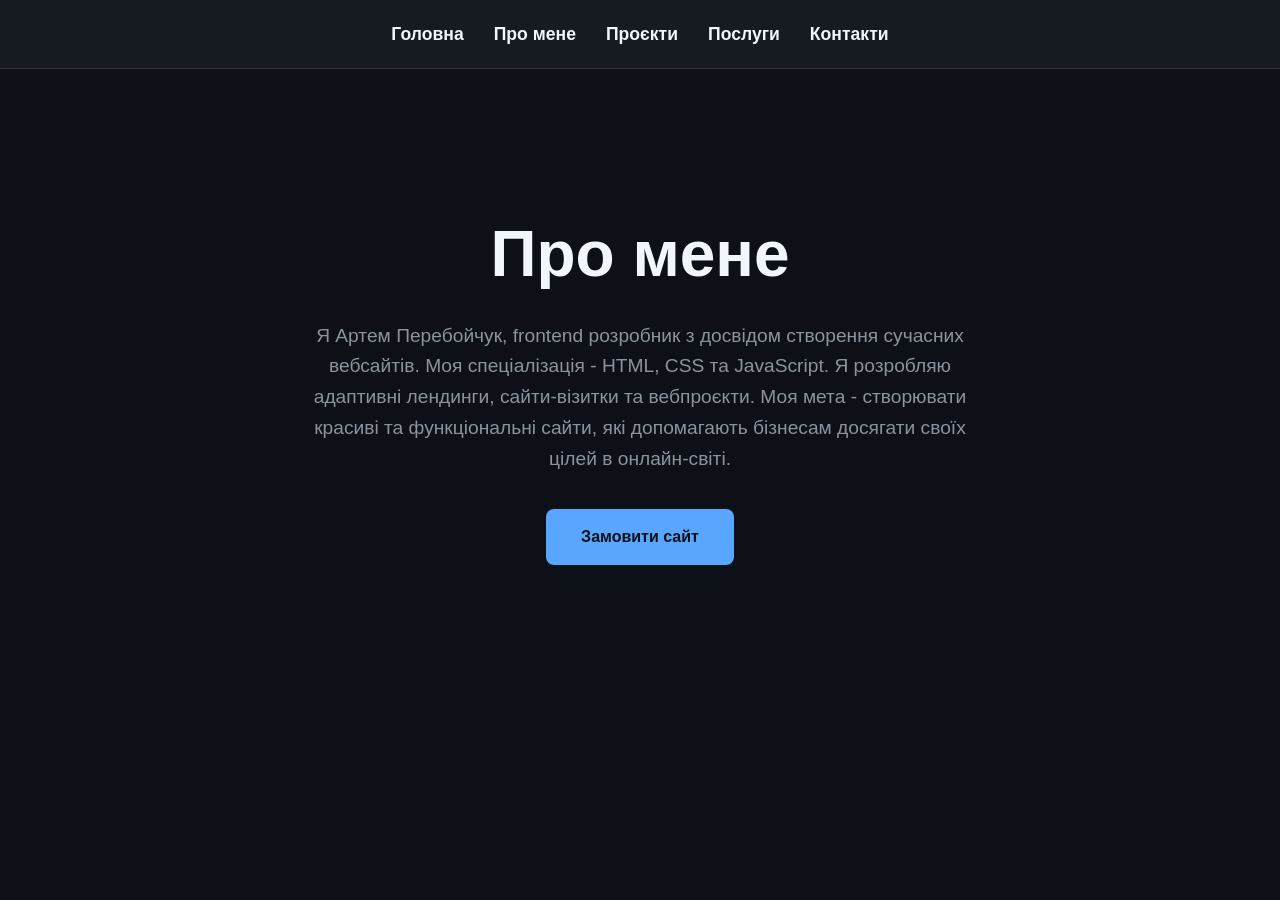
==== about.html @ b131c512 "Add files via upload" ====
<!DOCTYPE html>
<html lang="uk">
<head>
    <meta charset="UTF-8">
    <meta name="viewport" content="width=device-width, initial-scale=1.0">
    <title>Артем Перебойчук | Frontend Developer</title>
    <link rel="stylesheet" href="style.css">
    <link rel="icon" href="icon.png" type="image/png">
</head>
<body>
    <header>
        <nav>
            <ul>
                <li><a href="index.html">Головна</a></li>
                <li><a href="about.html">Про мене</a></li>
                <li><a href="projects.html">Проєкти</a></li>
                <li><a href="services.html">Послуги</a></li>
                <li><a href="contact.html">Контакти</a></li>
            </ul>
        </nav>
    </header>

    <main>
        <section class="hero">
            <h1>Про мене</h1>
            <p>
                Я Артем Перебойчук, frontend розробник з досвідом створення сучасних вебсайтів.
                Моя спеціалізація - HTML, CSS та JavaScript. Я розробляю адаптивні лендинги, сайти-візитки та вебпроєкти.
                Моя мета - створювати красиві та функціональні сайти, які допомагають бізнесам досягати своїх цілей в онлайн-світі.
            </p>
            <a href="contact.html" class="btn">Замовити сайт</a>
        </section>
    </main>
</body>
</html>
---- style.css ----
* {
    margin: 0;
    padding: 0;
    box-sizing: border-box;
}

body {
    font-family: Arial, sans-serif;
    background: #0D1117;
    color: #F0F6FC;
    line-height: 1.6;
}

header {
    padding: 20px 0;
    background: #161B22;
    border-bottom: 1px solid #30363D;
}

nav ul {
    list-style: none;
    display: flex;
    justify-content: center;
    gap: 30px;
}

nav a {
    text-decoration: none;
    color: #F0F6FC;
    transition: color 0.3s ease;
    font-weight: bold;
    font-size: 1.1rem;
}

nav a:hover {
    color: #58A6FF;
}

.hero {
    min-height: 70vh;
    display: flex;
    flex-direction: column;
    justify-content: center;
    align-items: center;
    text-align: center;
    padding: 40px 20px;
}

.hero h1 {
    font-size: 4rem;
    margin-bottom: 15px;
    color: #F0F6FC;
}

.hero h2 {
    color: #58A6FF;
    margin-bottom: 25px;
    font-size: 2rem;
}

.hero p {
    max-width: 700px;
    font-size: 1.2rem;
    color: #8B949E;
    margin-bottom: 35px;
}

.btn {
    background: #58A6FF;
    color: #0D1117;
    text-decoration: none;
    padding: 15px 35px;
    border-radius: 8px;
    font-weight: bold;
    transition: transform 0.3s ease, box-shadow 0.3s ease;
    display: inline-block;
}

.btn:hover {
    transform: translateY(-3px);
    box-shadow: 0 8px 20px rgba(88, 166, 255, 0.4);
}

.stats {
    display: flex;
    justify-content: center;
    gap: 30px;
    flex-wrap: wrap;
    padding: 50px 20px;
    max-width: 1000px;
    margin: 0 auto;
}

.stat-card {
    background: #161B22;
    padding: 30px;
    border-radius: 15px;
    text-align: center;
    border: 1px solid #30363D;
    flex: 1;
    min-width: 250px;
    transition: transform 0.3s ease;
}

.stat-card:hover {
    transform: translateY(-5px);
}

.stat-card h3 {
    color: #58A6FF;
    font-size: 2.5rem;
    margin-bottom: 10px;
}

.container {
    padding: 0 5%;
    margin: 0 auto;
    max-width: 1200px;
}

.page-title {
    text-align: center;
    margin: 50px 0 30px;
    font-size: 2.5rem;
    color: #F0F6FC;
}

.cards-wrap {
    display: flex;
    flex-wrap: wrap;
    gap: 40px;
    justify-content: center;
    perspective: 1000px;
    padding-bottom: 60px;
}

.project-card {
    width: 350px;
    height: 500px;
    position: relative;
    transform-style: preserve-3d;
    transition: transform 0.8s cubic-bezier(0.4, 0.2, 0.2, 1);
    cursor: pointer;
}

.project-card:hover {
    transform: rotateY(180deg);
}

.card-front, .card-back {
    position: absolute;
    width: 100%;
    height: 100%;
    top: 0;
    left: 0;
    border: 1px solid #30363D;
    border-radius: 15px;
    background: #161B22;
    color: #F0F6FC;
    backface-visibility: hidden;
    display: flex;
    flex-direction: column;
    align-items: center;
    justify-content: flex-start;
    padding: 30px 20px;
    box-shadow: 0 10px 30px rgba(0, 0, 0, 0.5);
}

.card-back {
    background: #0D1117;
    transform: rotateY(180deg);
    justify-content: center;
}

.project-card h2 {
    font-size: 1.4rem;
    margin-bottom: 20px;
    color: #58A6FF;
    text-align: center;
}

.project-card p {
    font-size: 1rem;
    color: #8B949E;
    text-align: center;
    margin-bottom: 20px;
}

.img {
    width: 100%;
    height: 180px;
    object-fit: cover;
    border-radius: 8px;
    border: 1px solid #30363D;
    margin-bottom: 20px;
}

.details {
    font-size: 1rem;
    font-weight: bold;
    color: #0D1117;
    text-decoration: none;
    padding: 12px 30px;
    border-radius: 8px;
    background: #58A6FF;
    transition: transform 0.3s ease, box-shadow 0.3s ease;
    margin-top: auto;
    display: inline-block;
}

.details:hover {
    transform: translateY(-3px);
    box-shadow: 0 5px 15px rgba(88, 166, 255, 0.4);
}

/* --- SERVICES PAGE --- */
.services-wrap {
    display: grid;
    grid-template-columns: repeat(auto-fit, minmax(280px, 1fr));
    gap: 30px;
    padding-bottom: 50px;
}

.service-card {
    background: #161B22;
    padding: 40px 30px;
    border-radius: 15px;
    border: 1px solid #30363D;
    text-align: center;
    transition: transform 0.3s ease, box-shadow 0.3s ease;
    display: flex;
    flex-direction: column;
}

.service-card:hover {
    transform: translateY(-10px);
    box-shadow: 0 10px 30px rgba(0, 0, 0, 0.5);
    border-color: #58A6FF;
}

.service-icon {
    font-size: 3rem;
    margin-bottom: 20px;
}

.service-card h2 {
    color: #F0F6FC;
    font-size: 1.5rem;
    margin-bottom: 15px;
}

.service-card p {
    color: #8B949E;
    font-size: 1rem;
    margin-bottom: 25px;
    flex-grow: 1;
}

.service-card .price {
    color: #58A6FF;
    font-weight: bold;
    font-size: 1.2rem;
    padding-top: 15px;
    border-top: 1px solid #30363D;
}

.cta-section {
    text-align: center;
    padding: 60px 20px;
    background: #161B22;
    border-radius: 15px;
    border: 1px solid #30363D;
    margin-bottom: 60px;
}

.cta-section h2 {
    color: #F0F6FC;
    font-size: 2rem;
    margin-bottom: 15px;
}

.cta-section p {
    color: #8B949E;
    font-size: 1.1rem;
    margin-bottom: 30px;
}
/* --- CONTACT PAGE --- */
.contact-wrap {
    display: flex;
    flex-wrap: wrap;
    gap: 40px;
    justify-content: space-between;
    padding-bottom: 60px;
}

.contact-info {
    flex: 1;
    min-width: 300px;
    background: #161B22;
    padding: 40px;
    border-radius: 15px;
    border: 1px solid #30363D;
}

.contact-info h2 {
    color: #F0F6FC;
    margin-bottom: 20px;
    font-size: 1.8rem;
}

.contact-info p {
    color: #8B949E;
    margin-bottom: 30px;
    line-height: 1.6;
}

.info-list {
    list-style: none;
    padding: 0;
}

.info-list li {
    margin-bottom: 15px;
    color: #F0F6FC;
    font-size: 1.1rem;
}

.info-list a {
    color: #58A6FF;
    text-decoration: none;
    transition: color 0.3s ease;
}

.info-list a:hover {
    color: #F0F6FC;
}

.contact-form {
    flex: 1.5;
    min-width: 300px;
    background: #161B22;
    padding: 40px;
    border-radius: 15px;
    border: 1px solid #30363D;
}

.form-group {
    margin-bottom: 20px;
}

.form-group label {
    display: block;
    margin-bottom: 8px;
    color: #F0F6FC;
    font-weight: bold;
}

.form-group input,
.form-group textarea {
    width: 100%;
    padding: 15px;
    background: #0D1117;
    border: 1px solid #30363D;
    border-radius: 8px;
    color: #F0F6FC;
    font-size: 1rem;
    transition: border-color 0.3s ease, box-shadow 0.3s ease;
    font-family: inherit;
}

.form-group input:focus,
.form-group textarea:focus {
    outline: none;
    border-color: #58A6FF;
    box-shadow: 0 0 10px rgba(88, 166, 255, 0.2);
}

.contact-form .btn {
    width: 100%;
    border: none;
    cursor: pointer;
    font-size: 1.1rem;
    margin-top: 10px;
}
@media(max-width: 768px) {
    .cta-section h2 {
        font-size: 1.6rem;
    }
    .hero h1 {
        font-size: 2.5rem;
    }
    nav ul {
        flex-direction: column;
        align-items: center;
        gap: 15px;
    }
    .stats {
        flex-direction: column;
        align-items: center;
    }
    .project-card {
        width: 100%;
        max-width: 350px;
    }
}
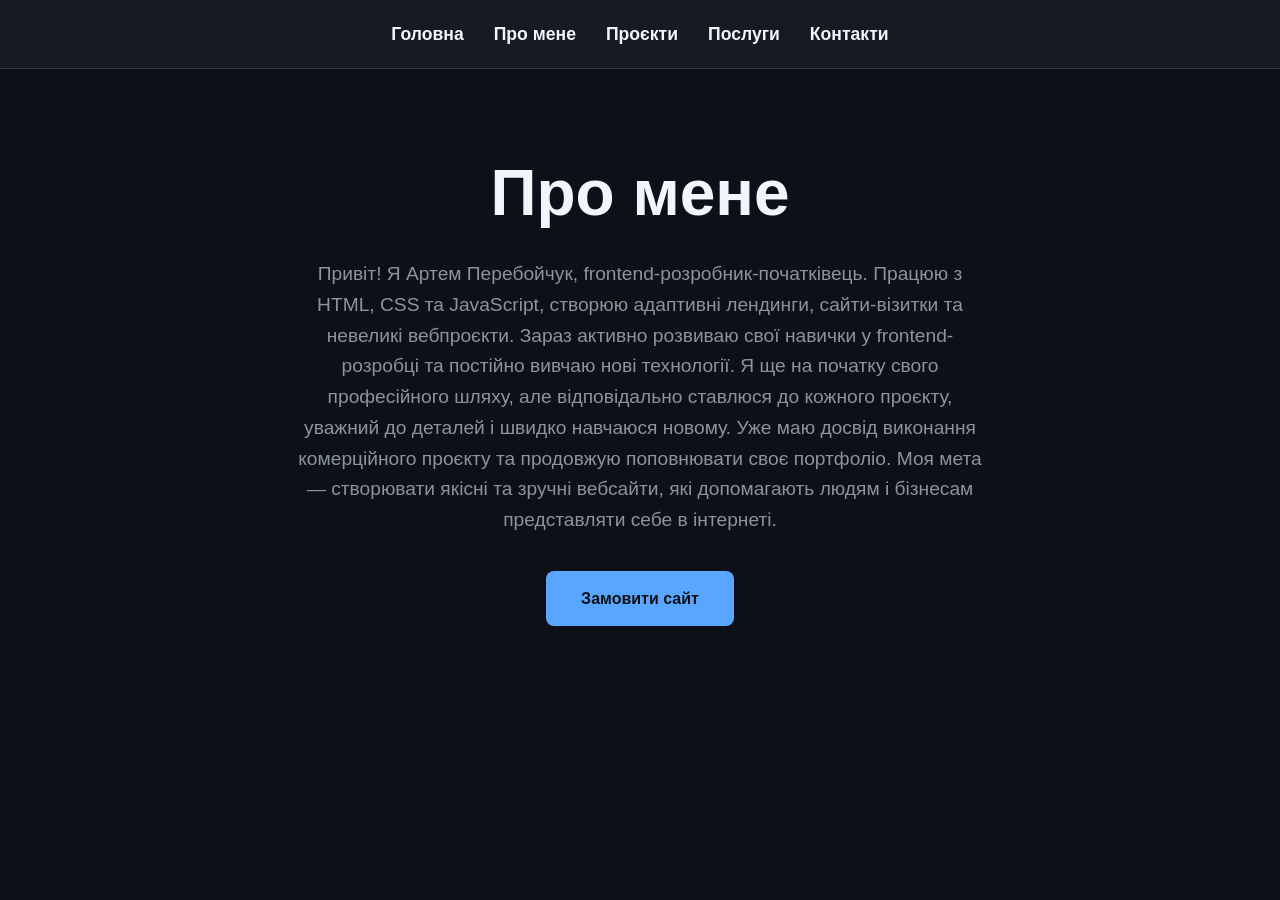
==== commit a5481677: "Revise about page content and structure Updated personal introduction and project experience." ====
--- a/about.html
+++ b/about.html
@@ -24,12 +24,17 @@
         <section class="hero">
             <h1>Про мене</h1>
             <p>
-                Я Артем Перебойчук, frontend розробник з досвідом створення сучасних вебсайтів.
-                Моя спеціалізація - HTML, CSS та JavaScript. Я розробляю адаптивні лендинги, сайти-візитки та вебпроєкти.
-                Моя мета - створювати красиві та функціональні сайти, які допомагають бізнесам досягати своїх цілей в онлайн-світі.
+                Привіт! Я Артем Перебойчук, frontend-розробник-початківець.
+
+                Працюю з HTML, CSS та JavaScript, створюю адаптивні лендинги, сайти-візитки та невеликі вебпроєкти. Зараз активно розвиваю свої навички у frontend-розробці та постійно вивчаю нові технології.
+                
+                Я ще на початку свого професійного шляху, але відповідально ставлюся до кожного проєкту, уважний до деталей і швидко навчаюся новому. Уже маю досвід виконання комерційного проєкту та продовжую поповнювати своє портфоліо.
+                
+                Моя мета — створювати якісні та зручні вебсайти, які допомагають людям і бізнесам представляти себе в інтернеті.
+
             </p>
             <a href="contact.html" class="btn">Замовити сайт</a>
         </section>
     </main>
 </body>
-</html>+</html>
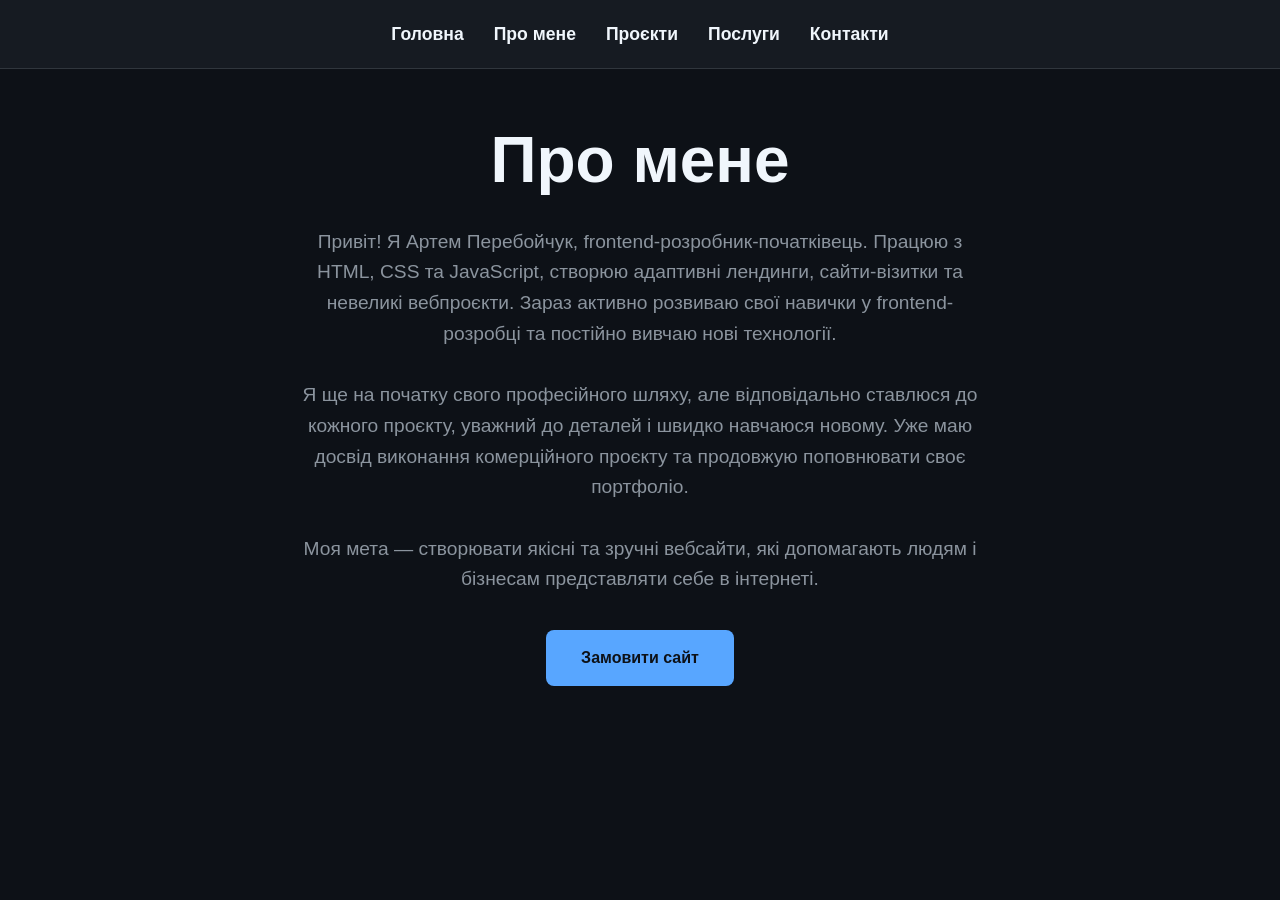
==== commit e62fa318: "Update about.html" ====
--- a/about.html
+++ b/about.html
@@ -26,9 +26,9 @@
             <p>
                 Привіт! Я Артем Перебойчук, frontend-розробник-початківець.
 
-                Працюю з HTML, CSS та JavaScript, створюю адаптивні лендинги, сайти-візитки та невеликі вебпроєкти. Зараз активно розвиваю свої навички у frontend-розробці та постійно вивчаю нові технології.
+                Працюю з HTML, CSS та JavaScript, створюю адаптивні лендинги, сайти-візитки та невеликі вебпроєкти. Зараз активно розвиваю свої навички у frontend-розробці та постійно вивчаю нові технології.<br><br>
                 
-                Я ще на початку свого професійного шляху, але відповідально ставлюся до кожного проєкту, уважний до деталей і швидко навчаюся новому. Уже маю досвід виконання комерційного проєкту та продовжую поповнювати своє портфоліо.
+                Я ще на початку свого професійного шляху, але відповідально ставлюся до кожного проєкту, уважний до деталей і швидко навчаюся новому. Уже маю досвід виконання комерційного проєкту та продовжую поповнювати своє портфоліо.<br><br>
                 
                 Моя мета — створювати якісні та зручні вебсайти, які допомагають людям і бізнесам представляти себе в інтернеті.
 
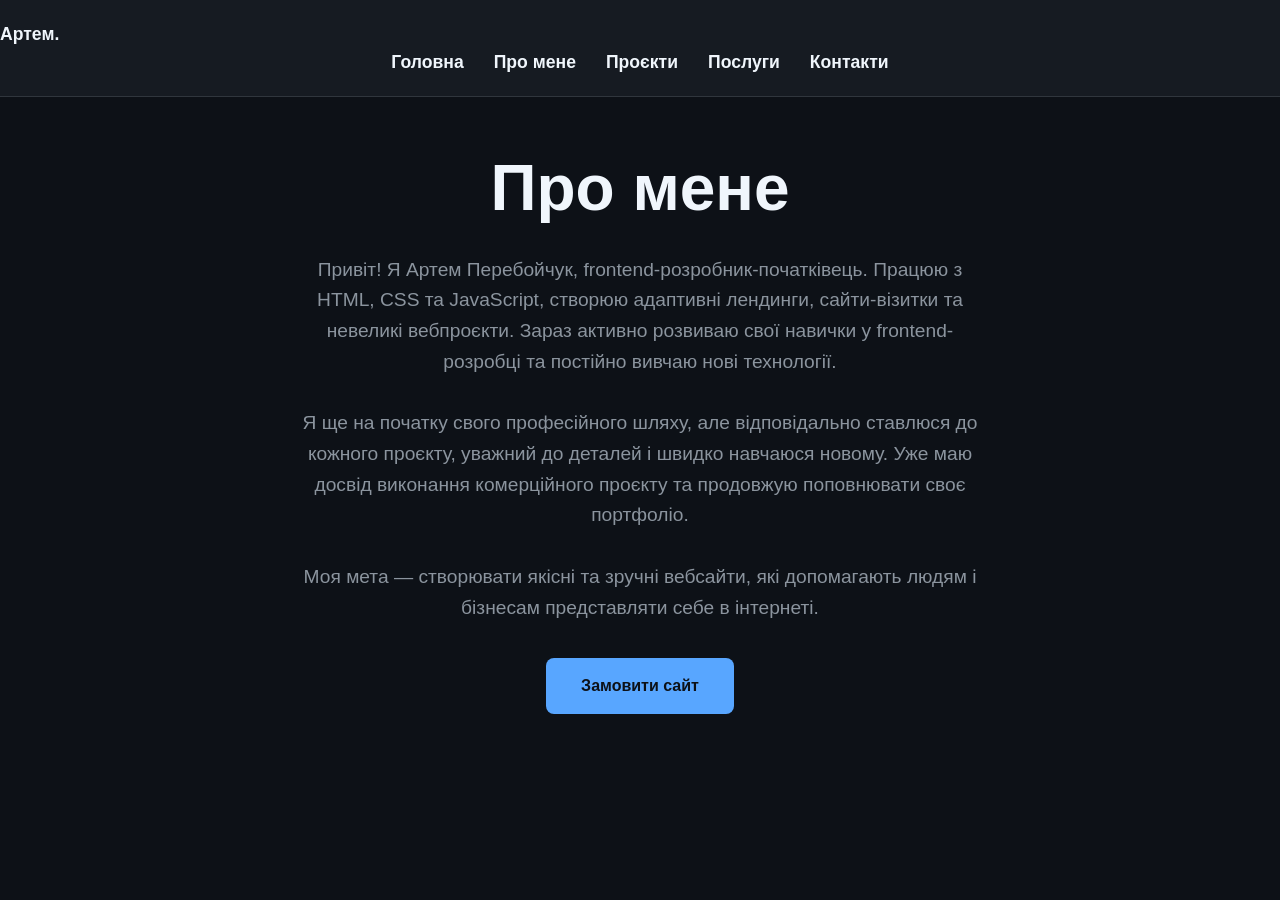
==== commit 63c32460: "Refactor about.html for improved navigation and layout Updated the header and navigation structure, " ====
--- a/about.html
+++ b/about.html
@@ -9,16 +9,24 @@
 </head>
 <body>
     <header>
-        <nav>
-            <ul>
-                <li><a href="index.html">Головна</a></li>
-                <li><a href="about.html">Про мене</a></li>
-                <li><a href="projects.html">Проєкти</a></li>
-                <li><a href="services.html">Послуги</a></li>
-                <li><a href="contact.html">Контакти</a></li>
-            </ul>
-        </nav>
-    </header>
+    <nav>
+        <a href="index.html" class="logo">Артем.</a>
+        
+        <div class="hamburger" id="hamburger">
+            <span></span>
+            <span></span>
+            <span></span>
+        </div>
+
+        <ul id="nav-links">
+            <li><a href="index.html">Головна</a></li>
+            <li><a href="about.html">Про мене</a></li>
+            <li><a href="projects.html">Проєкти</a></li>
+            <li><a href="services.html">Послуги</a></li>
+            <li><a href="contact.html">Контакти</a></li>
+        </ul>
+    </nav>
+</header>
 
     <main>
         <section class="hero">
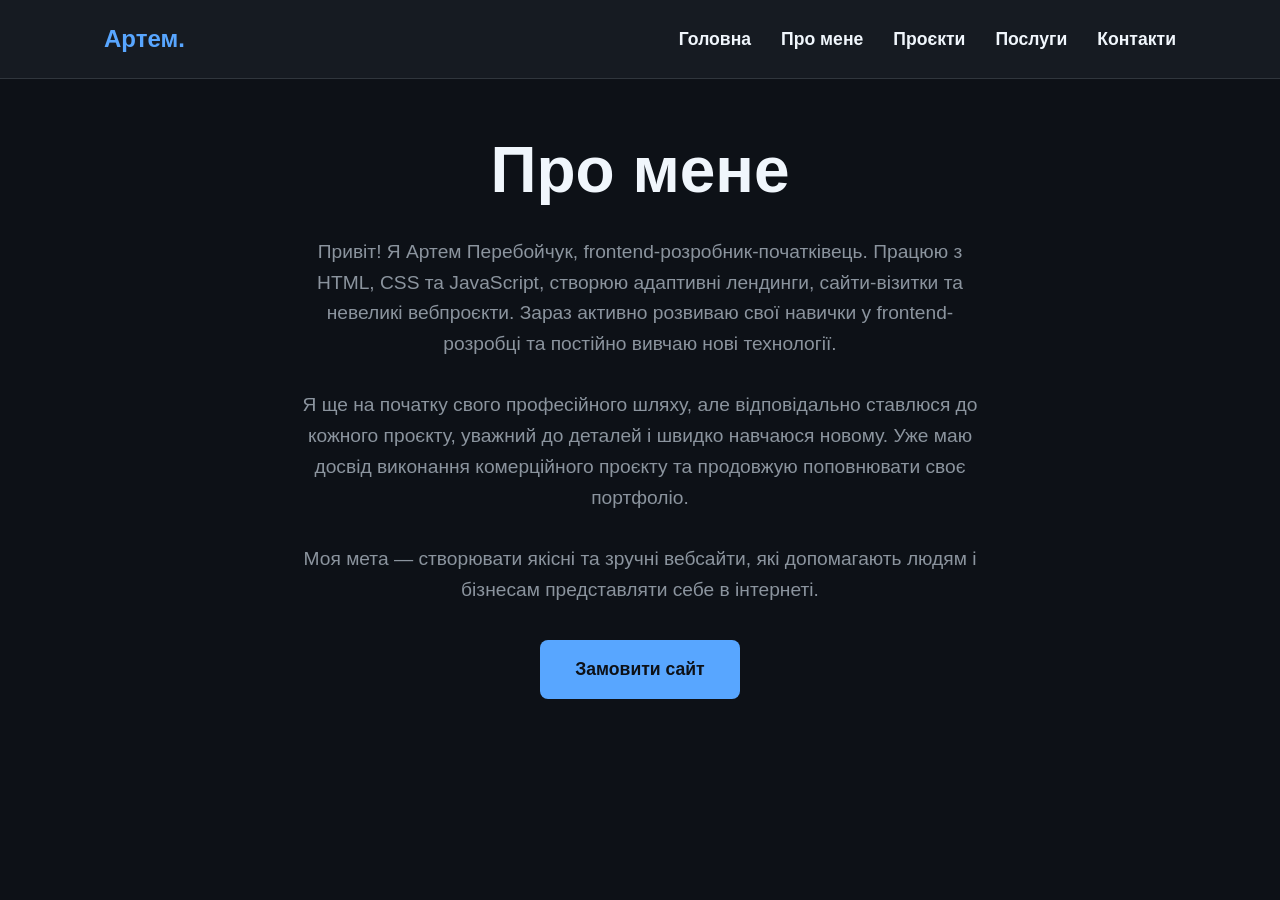
==== commit dae3a26d: "Update about.html" ====
--- a/about.html
+++ b/about.html
@@ -44,5 +44,6 @@
             <a href="contact.html" class="btn">Замовити сайт</a>
         </section>
     </main>
+    <script src="script.js"></script>
 </body>
 </html>
--- a/style.css
+++ b/style.css
@@ -15,13 +15,30 @@
     padding: 20px 0;
     background: #161B22;
     border-bottom: 1px solid #30363D;
+    position: relative;
+}
+
+nav {
+    display: flex;
+    justify-content: space-between;
+    align-items: center;
+    max-width: 1200px;
+    margin: 0 auto;
+    padding: 0 5%;
+}
+
+.logo {
+    font-size: 1.5rem;
+    font-weight: bold;
+    color: #58A6FF;
+    text-decoration: none;
 }
 
 nav ul {
     list-style: none;
     display: flex;
-    justify-content: center;
     gap: 30px;
+    align-items: center;
 }
 
 nav a {
@@ -36,33 +53,50 @@
     color: #58A6FF;
 }
 
-.hero {
-    min-height: 70vh;
-    display: flex;
+/* Гамбургер */
+.hamburger {
+    display: none;
     flex-direction: column;
-    justify-content: center;
-    align-items: center;
-    text-align: center;
-    padding: 40px 20px;
-}
-
-.hero h1 {
-    font-size: 4rem;
-    margin-bottom: 15px;
-    color: #F0F6FC;
-}
-
-.hero h2 {
-    color: #58A6FF;
-    margin-bottom: 25px;
-    font-size: 2rem;
-}
-
-.hero p {
-    max-width: 700px;
-    font-size: 1.2rem;
-    color: #8B949E;
-    margin-bottom: 35px;
+    justify-content: space-between;
+    width: 26px;
+    height: 18px;
+    cursor: pointer;
+    z-index: 1001;
+}
+
+.hamburger span {
+    display: block;
+    height: 3px;
+    width: 100%;
+    background-color: #F0F6FC;
+    border-radius: 3px;
+    transition: all 0.3s ease;
+}
+
+.hamburger.active span:nth-child(1) {
+    transform: translateY(7.5px) rotate(45deg);
+}
+
+.hamburger.active span:nth-child(2) {
+    opacity: 0;
+}
+
+.hamburger.active span:nth-child(3) {
+    transform: translateY(-7.5px) rotate(-45deg);
+}
+
+/*  ЗАГАЛЬНІ ЕЛЕМЕНТИ */
+.container {
+    padding: 0 5%;
+    margin: 0 auto;
+    max-width: 1200px;
+}
+
+.page-title {
+    text-align: center;
+    margin: 50px 0 30px;
+    font-size: 2.5rem;
+    color: #F0F6FC;
 }
 
 .btn {
@@ -74,12 +108,30 @@
     font-weight: bold;
     transition: transform 0.3s ease, box-shadow 0.3s ease;
     display: inline-block;
+    border: none;
+    cursor: pointer;
+    font-size: 1.1rem;
 }
 
 .btn:hover {
     transform: translateY(-3px);
     box-shadow: 0 8px 20px rgba(88, 166, 255, 0.4);
 }
+
+/*  ГОЛОВНА СТОРІНКА  */
+.hero {
+    min-height: 70vh;
+    display: flex;
+    flex-direction: column;
+    justify-content: center;
+    align-items: center;
+    text-align: center;
+    padding: 40px 20px;
+}
+
+.hero h1 { font-size: 4rem; margin-bottom: 15px; color: #F0F6FC; }
+.hero h2 { color: #58A6FF; margin-bottom: 25px; font-size: 2rem; }
+.hero p { max-width: 700px; font-size: 1.2rem; color: #8B949E; margin-bottom: 35px; }
 
 .stats {
     display: flex;
@@ -102,29 +154,10 @@
     transition: transform 0.3s ease;
 }
 
-.stat-card:hover {
-    transform: translateY(-5px);
-}
-
-.stat-card h3 {
-    color: #58A6FF;
-    font-size: 2.5rem;
-    margin-bottom: 10px;
-}
-
-.container {
-    padding: 0 5%;
-    margin: 0 auto;
-    max-width: 1200px;
-}
-
-.page-title {
-    text-align: center;
-    margin: 50px 0 30px;
-    font-size: 2.5rem;
-    color: #F0F6FC;
-}
-
+.stat-card:hover { transform: translateY(-5px); }
+.stat-card h3 { color: #58A6FF; font-size: 2.5rem; margin-bottom: 10px; }
+
+/*  ПРОЄКТИ */
 .cards-wrap {
     display: flex;
     flex-wrap: wrap;
@@ -143,9 +176,7 @@
     cursor: pointer;
 }
 
-.project-card:hover {
-    transform: rotateY(180deg);
-}
+.project-card:hover { transform: rotateY(180deg); }
 
 .card-front, .card-back {
     position: absolute;
@@ -172,28 +203,9 @@
     justify-content: center;
 }
 
-.project-card h2 {
-    font-size: 1.4rem;
-    margin-bottom: 20px;
-    color: #58A6FF;
-    text-align: center;
-}
-
-.project-card p {
-    font-size: 1rem;
-    color: #8B949E;
-    text-align: center;
-    margin-bottom: 20px;
-}
-
-.img {
-    width: 100%;
-    height: 180px;
-    object-fit: cover;
-    border-radius: 8px;
-    border: 1px solid #30363D;
-    margin-bottom: 20px;
-}
+.project-card h2 { font-size: 1.4rem; margin-bottom: 20px; color: #58A6FF; text-align: center; }
+.project-card p { font-size: 1rem; color: #8B949E; text-align: center; margin-bottom: 20px; }
+.img { width: 100%; height: 180px; object-fit: cover; border-radius: 8px; border: 1px solid #30363D; margin-bottom: 20px; }
 
 .details {
     font-size: 1rem;
@@ -209,11 +221,10 @@
 }
 
 .details:hover {
-    transform: translateY(-3px);
-    box-shadow: 0 5px 15px rgba(88, 166, 255, 0.4);
-}
-
-/* --- SERVICES PAGE --- */
+    transform: translateY(-3px); box-shadow: 0 5px 15px rgba(88, 166, 255, 0.4); 
+}
+
+/*  ПОСЛУГИ  */
 .services-wrap {
     display: grid;
     grid-template-columns: repeat(auto-fit, minmax(280px, 1fr));
@@ -238,31 +249,10 @@
     border-color: #58A6FF;
 }
 
-.service-icon {
-    font-size: 3rem;
-    margin-bottom: 20px;
-}
-
-.service-card h2 {
-    color: #F0F6FC;
-    font-size: 1.5rem;
-    margin-bottom: 15px;
-}
-
-.service-card p {
-    color: #8B949E;
-    font-size: 1rem;
-    margin-bottom: 25px;
-    flex-grow: 1;
-}
-
-.service-card .price {
-    color: #58A6FF;
-    font-weight: bold;
-    font-size: 1.2rem;
-    padding-top: 15px;
-    border-top: 1px solid #30363D;
-}
+.service-icon { font-size: 3rem; margin-bottom: 20px; }
+.service-card h2 { color: #F0F6FC; font-size: 1.5rem; margin-bottom: 15px; }
+.service-card p { color: #8B949E; font-size: 1rem; margin-bottom: 25px; flex-grow: 1; }
+.service-card .price { color: #58A6FF; font-weight: bold; font-size: 1.2rem; padding-top: 15px; border-top: 1px solid #30363D; }
 
 .cta-section {
     text-align: center;
@@ -273,18 +263,15 @@
     margin-bottom: 60px;
 }
 
-.cta-section h2 {
-    color: #F0F6FC;
-    font-size: 2rem;
-    margin-bottom: 15px;
-}
-
-.cta-section p {
-    color: #8B949E;
-    font-size: 1.1rem;
-    margin-bottom: 30px;
-}
-/* --- CONTACT PAGE --- */
+.cta-section h2 { 
+    color: #F0F6FC; font-size: 2rem; margin-bottom: 15px; 
+}
+
+.cta-section p { 
+    color: #8B949E; font-size: 1.1rem; margin-bottom: 30px; 
+}
+
+/*  КОНТАКТИ */
 .contact-wrap {
     display: flex;
     flex-wrap: wrap;
@@ -293,7 +280,7 @@
     padding-bottom: 60px;
 }
 
-.contact-info {
+.contact-info, .contact-form {
     flex: 1;
     min-width: 300px;
     background: #161B22;
@@ -302,61 +289,18 @@
     border: 1px solid #30363D;
 }
 
-.contact-info h2 {
-    color: #F0F6FC;
-    margin-bottom: 20px;
-    font-size: 1.8rem;
-}
-
-.contact-info p {
-    color: #8B949E;
-    margin-bottom: 30px;
-    line-height: 1.6;
-}
-
-.info-list {
-    list-style: none;
-    padding: 0;
-}
-
-.info-list li {
-    margin-bottom: 15px;
-    color: #F0F6FC;
-    font-size: 1.1rem;
-}
-
-.info-list a {
-    color: #58A6FF;
-    text-decoration: none;
-    transition: color 0.3s ease;
-}
-
-.info-list a:hover {
-    color: #F0F6FC;
-}
-
-.contact-form {
-    flex: 1.5;
-    min-width: 300px;
-    background: #161B22;
-    padding: 40px;
-    border-radius: 15px;
-    border: 1px solid #30363D;
-}
-
-.form-group {
-    margin-bottom: 20px;
-}
-
-.form-group label {
-    display: block;
-    margin-bottom: 8px;
-    color: #F0F6FC;
-    font-weight: bold;
-}
-
-.form-group input,
-.form-group textarea {
+.contact-form { flex: 1.5; }
+.contact-info h2 { color: #F0F6FC; margin-bottom: 20px; font-size: 1.8rem; }
+.contact-info p { color: #8B949E; margin-bottom: 30px; line-height: 1.6; }
+.info-list { list-style: none; padding: 0; }
+.info-list li { margin-bottom: 15px; color: #F0F6FC; font-size: 1.1rem; }
+.info-list a { color: #58A6FF; text-decoration: none; transition: color 0.3s ease; }
+.info-list a:hover { color: #F0F6FC; }
+
+.form-group { margin-bottom: 20px; }
+.form-group label { display: block; margin-bottom: 8px; color: #F0F6FC; font-weight: bold; }
+
+.form-group input, .form-group textarea {
     width: 100%;
     padding: 15px;
     background: #0D1117;
@@ -368,38 +312,38 @@
     font-family: inherit;
 }
 
-.form-group input:focus,
-.form-group textarea:focus {
+.form-group input:focus, .form-group textarea:focus {
     outline: none;
     border-color: #58A6FF;
     box-shadow: 0 0 10px rgba(88, 166, 255, 0.2);
 }
 
-.contact-form .btn {
-    width: 100%;
-    border: none;
-    cursor: pointer;
-    font-size: 1.1rem;
-    margin-top: 10px;
-}
+.contact-form .btn { width: 100%; margin-top: 10px; }
+
+/* --- АДАПТИВНІСТЬ (МЕДІАЗАПИТИ) --- */
 @media(max-width: 768px) {
-    .cta-section h2 {
-        font-size: 1.6rem;
+    .hero h1 { font-size: 2.3rem; }
+    .hero h2 { font-size: 1.5rem; }
+    .stats { flex-direction: column; align-items: center; }
+    .project-card { width: 100%; max-width: 350px; }
+    .cta-section h2 { font-size: 1.6rem; }
+    
+    .hamburger { display: flex; }
+    
+    nav ul {
+        display: none;
+        flex-direction: column;
+        position: absolute;
+        top: 100%;
+        left: 0;
+        width: 100%;
+        background: #161B22;
+        padding: 30px 0;
+        gap: 25px;
+        border-bottom: 1px solid #30363D;
+        z-index: 1000;
+        box-shadow: 0 10px 20px rgba(0, 0, 0, 0.4);
     }
-    .hero h1 {
-        font-size: 2.5rem;
-    }
-    nav ul {
-        flex-direction: column;
-        align-items: center;
-        gap: 15px;
-    }
-    .stats {
-        flex-direction: column;
-        align-items: center;
-    }
-    .project-card {
-        width: 100%;
-        max-width: 350px;
-    }
-}+    
+    nav ul.active { display: flex; }
+}
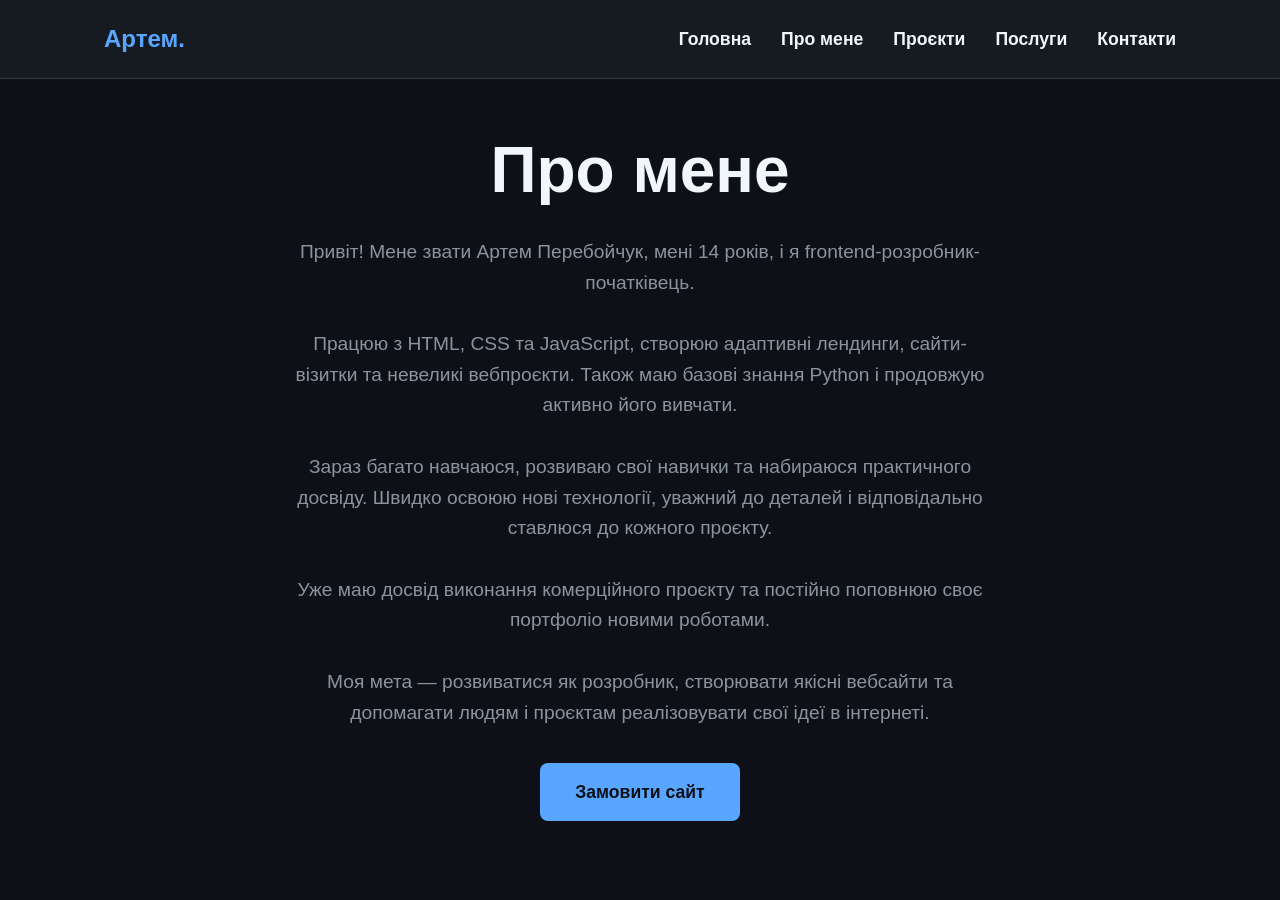
==== commit 3ad922fe: "Revise about.html with updated personal details Updated personal information and added age and learn" ====
--- a/about.html
+++ b/about.html
@@ -32,13 +32,16 @@
         <section class="hero">
             <h1>Про мене</h1>
             <p>
-                Привіт! Я Артем Перебойчук, frontend-розробник-початківець.
+                Привіт! Мене звати Артем Перебойчук, мені 14 років, і я frontend-розробник-початківець. <br><br>
 
-                Працюю з HTML, CSS та JavaScript, створюю адаптивні лендинги, сайти-візитки та невеликі вебпроєкти. Зараз активно розвиваю свої навички у frontend-розробці та постійно вивчаю нові технології.<br><br>
+                Працюю з HTML, CSS та JavaScript, створюю адаптивні лендинги, сайти-візитки та невеликі вебпроєкти. Також маю базові знання Python і продовжую активно його вивчати.<br><br>
                 
-                Я ще на початку свого професійного шляху, але відповідально ставлюся до кожного проєкту, уважний до деталей і швидко навчаюся новому. Уже маю досвід виконання комерційного проєкту та продовжую поповнювати своє портфоліо.<br><br>
+                Зараз багато навчаюся, розвиваю свої навички та набираюся практичного досвіду. Швидко освоюю нові технології, уважний до деталей і відповідально ставлюся до кожного проєкту.<br><br>
                 
-                Моя мета — створювати якісні та зручні вебсайти, які допомагають людям і бізнесам представляти себе в інтернеті.
+                Уже маю досвід виконання комерційного проєкту та постійно поповнюю своє портфоліо новими роботами.<br><br>
+                
+                Моя мета — розвиватися як розробник, створювати якісні вебсайти та допомагати людям і проєктам реалізовувати свої ідеї в інтернеті.
+
 
             </p>
             <a href="contact.html" class="btn">Замовити сайт</a>
